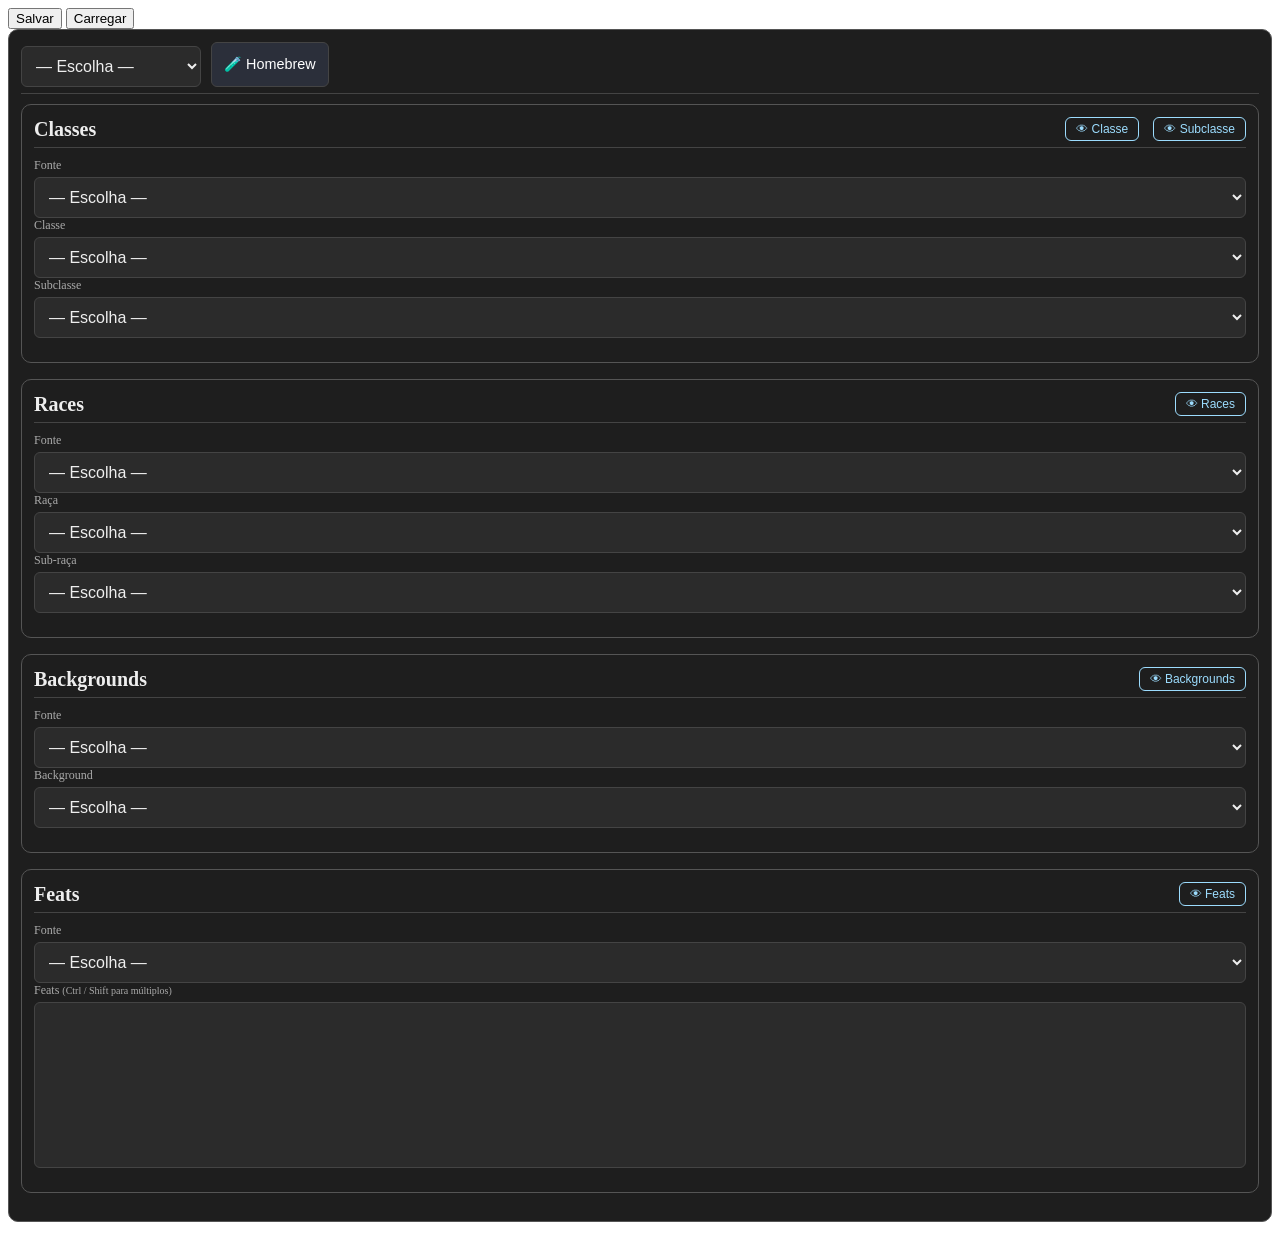
==== index.html @ 2f4b6a0a "ManageHomebrew" ====
<!DOCTYPE html>
<html lang="pt-BR">
<head>
  <meta charset="UTF-8">
  <title>RPG Builder</title>
  <link rel="stylesheet" href="sections.css">
  <link rel="stylesheet" href="overlay.css">

</head>
<body>

<button id="btnSave">Salvar</button>
<button id="btnLoad">Carregar</button>


<div id="homebrewOverlay" class="overlay hidden">
  <div class="overlay-content">

    <button class="overlay-close" id="closeHomebrewOverlay">
      ✕
    </button>

    <h2>Gerenciar Homebrews</h2>

    <div class="field">
      <label for="homebrewSelect">Homebrews carregadas</label>
      <select id="homebrewSelect"></select>
    </div>

    <div class="homebrew-actions">
      <button id="btnImportHomebrewOverlay">Importar Homebrew</button>
      <button id="btnRemoveHomebrew" disabled>Remover Homebrew</button>
    </div>

    <!-- input invisível -->
    <input type="file" id="homebrewFileInput" accept=".json" hidden />
  </div>
</div>

  <!-- CLASS -->
<section class="panel">
  <h2 class="panel-title panel-title-row">
<div class="class-controls">
  <div class="field">
    <label for="EditionSelect"></label>
    <select id="EditionSelect"></select>
  </div>
<button id="btnManageHomebrew" class="btn-primary">
  🧪 Homebrew
</button>
</div>
  </h2>

<section class="panel">
  <h2 class="panel-title panel-title-row">
  <span>Classes</span>
  <div class="panel-actions">
    <button id="btnClassDetails" class="btn-view">👁 Classe</button>
    <button id="btnSubClassDetails" class="btn-view">👁 Subclasse</button>
  </div>
</h2>

    <div class="field">
      <label for="sourceSelect">Fonte</label>
      <select id="sourceSelect"></select>
    </div>

    <div class="field">
      <label for="classSelect">Classe</label>
      <select id="classSelect"></select>
    </div>


    <div class="field">
      <label for="subclassSelect">Subclasse</label>
      <select id="subclassSelect"></select>
    </div>
  </div>

  <div id="classInfo" class="class-info"></div>
</section>

  <!-- RACES -->

<section class="panel">
  <h2 class="panel-title panel-title-row">
  <span>Races</span>
  <div class="panel-actions">
    <button id="btnRaceDetails"  class="btn-view">👁 Races</button>
  </div>
  </h2>

    <div class="field">
      <label for="raceSourceSelect">Fonte</label>
      <select id="raceSourceSelect"></select>
    </div>

    <div class="field">
      <label for="raceSelect">Raça</label>
      <select id="raceSelect"></select>
    </div>

    <div class="field">
      <label for="subRaceSelect">Sub-raça</label>
      <select id="subRaceSelect"></select>
    </div>
  </div>

  <div id="raceInfo" class="class-info"></div>
</section>


  <!-- BACKGROUND -->

<section class="panel">
  <h2 class="panel-title panel-title-row">
  <span>Backgrounds</span>
  <div class="panel-actions">
    <button id="btnBackgroundDetails"  class="btn-view">👁 Backgrounds</button>
  </div>
  </h2>
  

    <div class="field">
      <label for="bgSourceSelect">Fonte</label>
      <select id="bgSourceSelect"></select>
    </div>

    <div class="field">
      <label for="bgSelect">Background</label>
      <select id="bgSelect"></select>
    </div>
  </div>

  <div id="backgroundInfo" class="class-info"></div>
</section>

  <!-- FEATS -->

<section class="panel">
  <h2 class="panel-title panel-title-row">
  <span>Feats</span>
  <div class="panel-actions">
    <button id="btnFeatsDetails"  class="btn-view">👁 Feats</button>
  </div>
  </h2>


    <div class="field">
      <label for="featSourceSelect">Fonte</label>
      <select id="featSourceSelect"></select>
    </div>

    <div class="field">
      <label for="featSelect">
        Feats
        <small>(Ctrl / Shift para múltiplos)</small>
      </label>
      <select id="featSelect" multiple size="8"></select>
    </div>
  </div>

  <div id="featInfo" class="class-info"></div>
</section>



  <!-- SCRIPTS -->
  <script type="module" src="js/main.js"></script>
<!-- ===== OVERLAY / MODAL ===== -->

  <div id="classOverlay" class="overlay hidden">
    <div class="overlay-content">

    <button class="overlay-close" id="closeClassOverlay">
      ✕
    </button>

    <h2 id="overlayTitle">Classe</h2>

    <div id="overlayBody">
      <!-- Conteúdo dinâmico -->
    </div>

    </div>
  </div>

  

</body>
</html>
---- sections.css ----
/* Painel */
.panel {
  border: 1px solid #555;
  border-radius: 10px;
  padding: 12px;
  margin-bottom: 16px;
  background: #1e1e1e;
  color: #eee;
}

/* Título */
.panel-title {
  margin: 0 0 10px;
  font-size: 1.1rem;
  border-bottom: 1px solid #444;
  padding-bottom: 6px;
}

/* Controles → MOBILE = coluna */
.class-controls {
  display: flex;
  flex-direction: column;
  gap: 10px;
}

/* Campo */
.field {
  display: flex;
  flex-direction: column;
}

.field label {
  font-size: 0.75rem;
  color: #aaa;
  margin-bottom: 4px;
}

/* Select grande (dedão-friendly) */
.field select {
  font-size: 1rem;
  padding: 10px;
  background: #2b2b2b;
  color: #eee;
  border: 1px solid #444;
  border-radius: 6px;
}

/* Área de texto */
.class-info {
  margin-top: 12px;
  font-size: 0.95rem;
  line-height: 1.5;
}


@media (min-width: 768px) {
  .class-controls {
    flex-direction: row;
    flex-wrap: wrap;
  }

  .field {
    min-width: 180px;
    flex: 1;
  }

  .panel-title {
    font-size: 1.25rem;
  }
}

select:disabled {
  opacity: 0.5;
  cursor: not-allowed;
}

select:focus {
  outline: none;
  border-color: #9cdcfe;
}


/* ===== BOTÃO VER DETALHES ===== */
.btn-view {
  background: transparent;
  color: #9cdcfe;
  border: 1px solid #9cdcfe;
  border-radius: 6px;
  padding: 4px 10px;
  font-size: 0.75rem;
  cursor: pointer;
  margin-left: 8px;
  transition: all 0.2s ease;
}

.btn-view:hover {
  background: #9cdcfe;
  color: #1e1e1e;
}

.btn-view:disabled {
  opacity: 0.4;
  cursor: not-allowed;
}

.panel-title-row {
  display: flex;
  align-items: center;
  justify-content: space-between;
}

.panel-actions {
  display: flex;
  gap: 6px;
}
.btn-primary {
  background: #2b2f3a;
  color: #fff;
  border: 1px solid #444;
  border-radius: 6px;
  padding: 6px 12px;
  font-size: 0.9rem;
  cursor: pointer;
  transition: background 0.15s ease, transform 0.05s ease;
}

.btn-primary:hover {
  background: #3a3f4f;
}

.btn-primary:active {
  transform: translateY(1px);
}
---- overlay.css ----
/* ===== OVERLAY BASE ===== */
.overlay {
  position: fixed;
  inset: 0;
  background: rgba(0, 0, 0, 0.65);
  display: flex;
  align-items: center;
  justify-content: center;
  z-index: 999;
}

/* Escondido */
.overlay.hidden {
  display: none;
}

/* ===== CONTEÚDO ===== */
.overlay-content {
  background: #1e1e1e;
  color: #e0e0e0;
  width: 90%;
  max-width: 700px;
  max-height: 85vh;
  padding: 20px;
  border-radius: 10px;
  overflow-y: auto;
  position: relative;
}

/* ===== BOTÃO FECHAR ===== */
.overlay-close {
  position: absolute;
  top: 10px;
  right: 10px;
  background: none;
  border: none;
  color: #aaa;
  font-size: 1.4rem;
  cursor: pointer;
}

.overlay-close:hover {
  color: #fff;
}

/* ===== TÍTULO ===== */
#overlayTitle {
  margin-top: 0;
  border-bottom: 1px solid #444;
  padding-bottom: 6px;
}

/* ===== MOBILE ===== */
@media (max-width: 600px) {
  .overlay-content {
    width: 95%;
    max-height: 90vh;
    padding: 16px;
  }
}

.class-feature {
  border: 1px solid #ccc;
  border-radius: 6px;
  padding: 6px 8px;
  margin-bottom: 8px;
  background: #274154;
}

.class-feature-title {
  font-weight: bold;
  cursor: pointer;
  list-style: none;
}

.class-feature[open] {
  background: #363330;
}

.class-feature-body {
  margin-top: 6px;
  font-size: 0.9rem;
  line-height: 1.4;
}
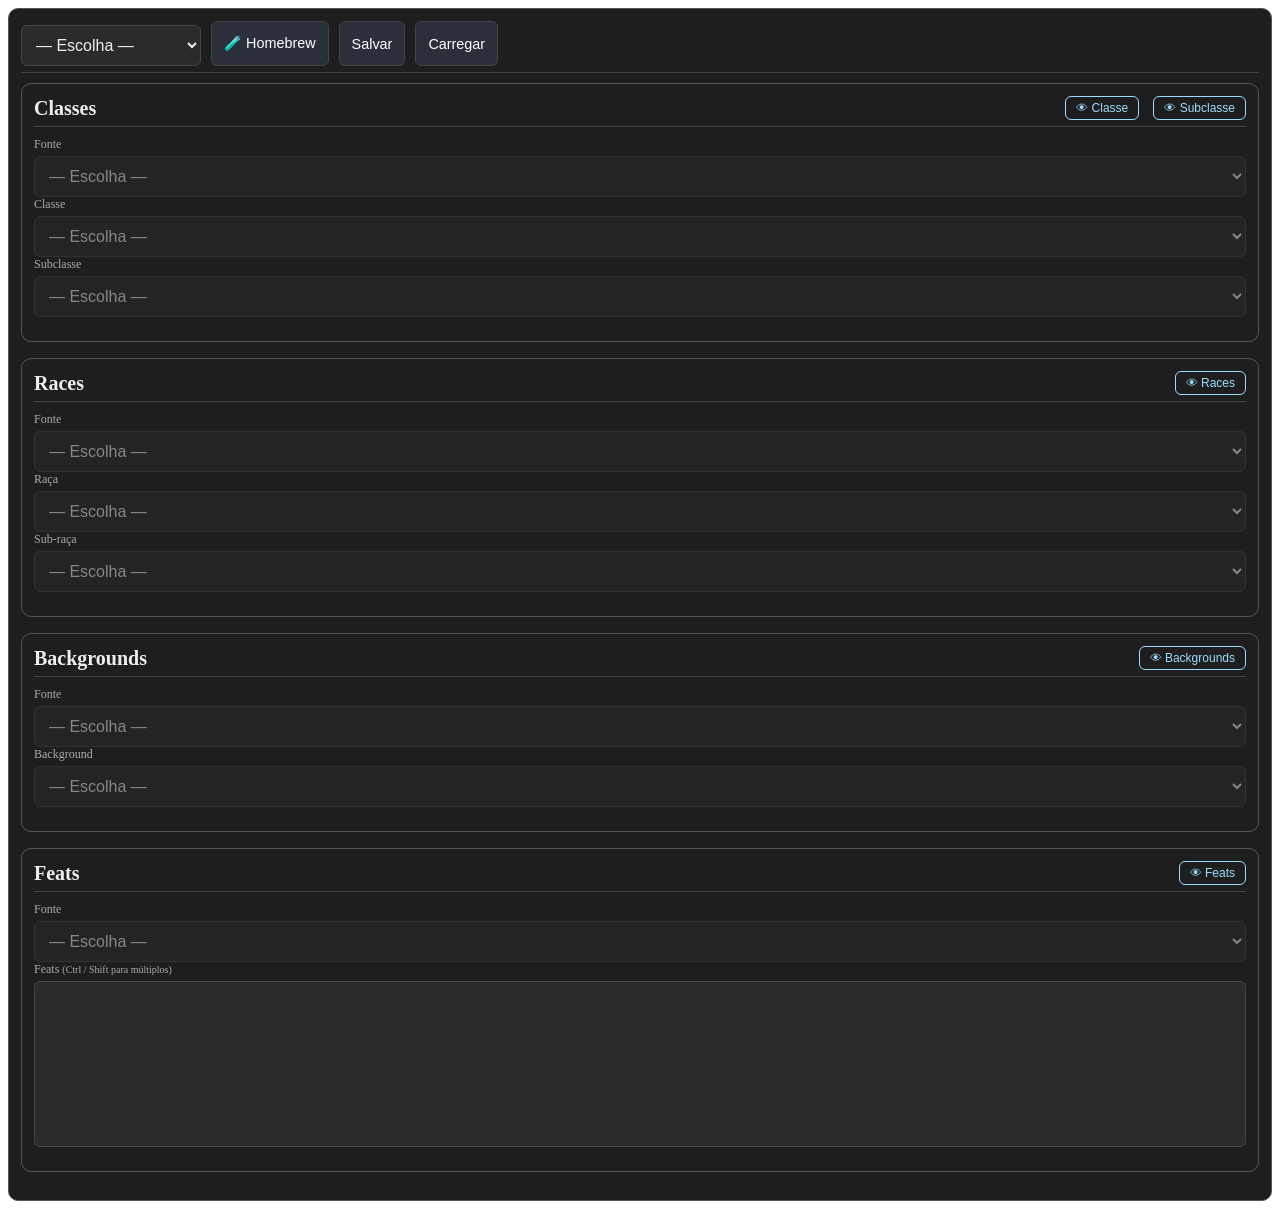
==== commit cfae4aec: "Header buttons" ====
--- a/index.html
+++ b/index.html
@@ -8,10 +8,6 @@
 
 </head>
 <body>
-
-<button id="btnSave">Salvar</button>
-<button id="btnLoad">Carregar</button>
-
 
 <div id="homebrewOverlay" class="overlay hidden">
   <div class="overlay-content">
@@ -47,6 +43,8 @@
   </div>
 <button id="btnManageHomebrew" class="btn-primary">
   🧪 Homebrew
+  <button id="btnSave"class="btn-primary">Salvar</button>
+<button id="btnLoad"class="btn-primary">Carregar</button>
 </button>
 </div>
   </h2>
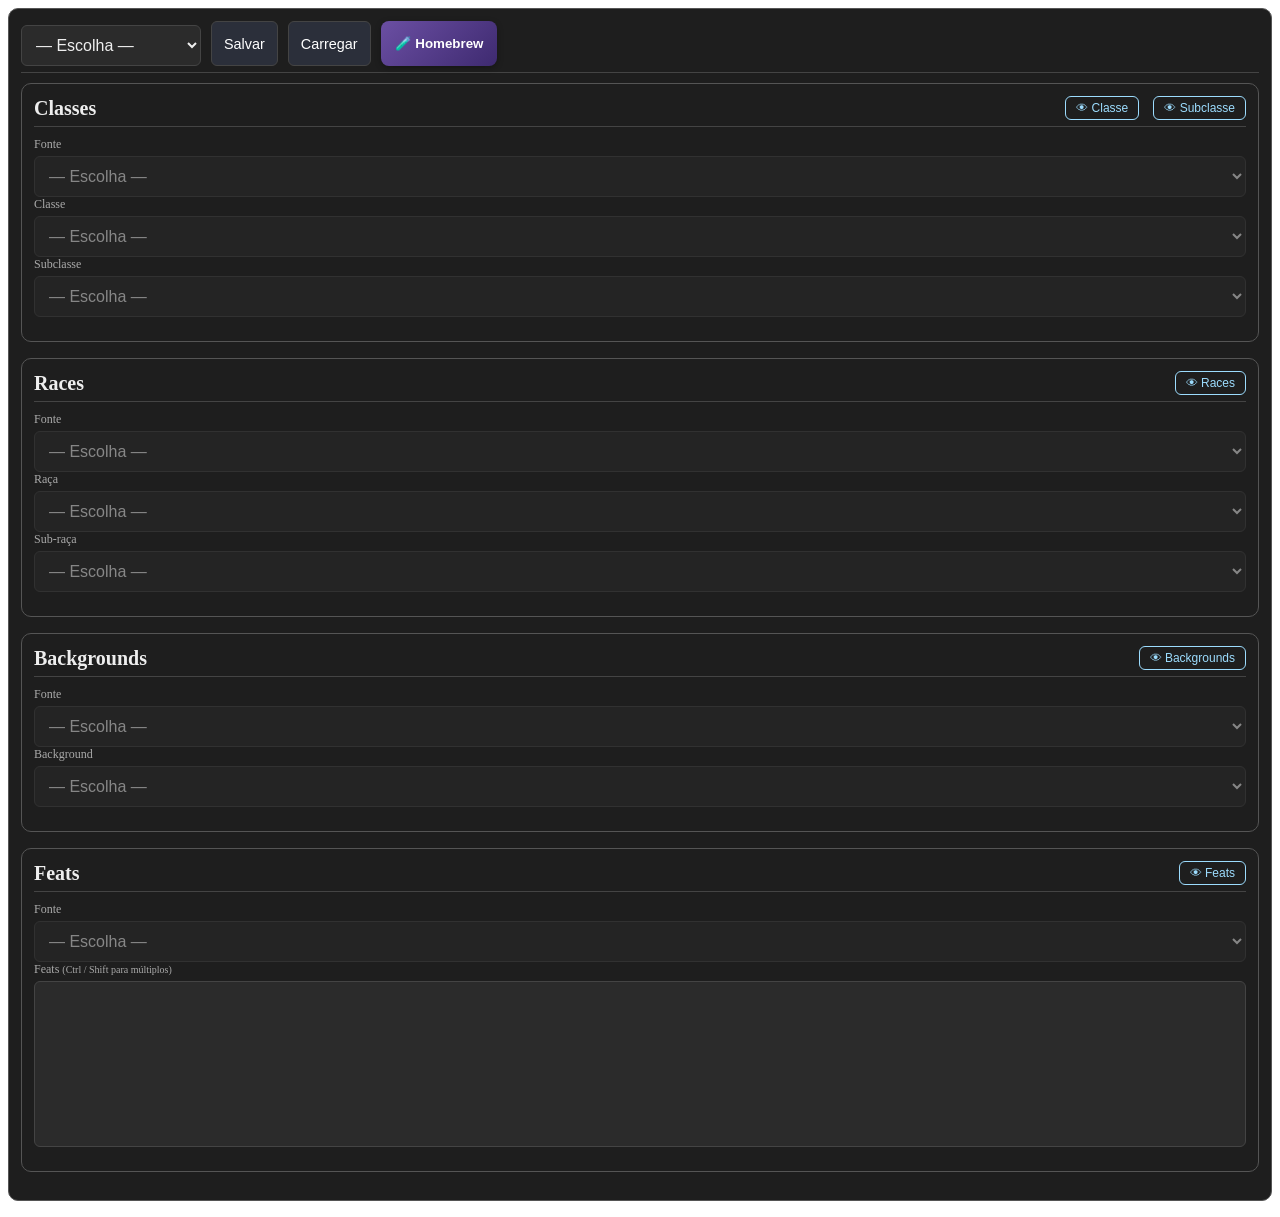
==== commit 4c2c2c4a: "localStorage" ====
--- a/index.html
+++ b/index.html
@@ -41,10 +41,12 @@
     <label for="EditionSelect"></label>
     <select id="EditionSelect"></select>
   </div>
-<button id="btnManageHomebrew" class="btn-primary">
+    <button id="btnSave"class="btn-primary">Salvar</button>
+<button id="btnLoad"class="btn-primary">Carregar</button>
+<button id="btnManageHomebrew" class="btn-homebrew">
   🧪 Homebrew
-  <button id="btnSave"class="btn-primary">Salvar</button>
-<button id="btnLoad"class="btn-primary">Carregar</button>
+</button>
+
 </button>
 </div>
   </h2>
--- a/sections.css
+++ b/sections.css
@@ -131,3 +131,22 @@
 .btn-primary:active {
   transform: translateY(1px);
 }
+.btn-homebrew {
+  background: linear-gradient(135deg, #6b4fa3, #3e2a70);
+  color: #fff;
+  border: none;
+  border-radius: 8px;
+  padding: 8px 14px;
+  font-weight: 600;
+  cursor: pointer;
+  box-shadow: 0 2px 6px rgba(0,0,0,0.3);
+  transition: filter 0.2s ease, transform 0.05s ease;
+}
+
+.btn-homebrew:hover {
+  filter: brightness(1.15);
+}
+
+.btn-homebrew:active {
+  transform: translateY(1px);
+}
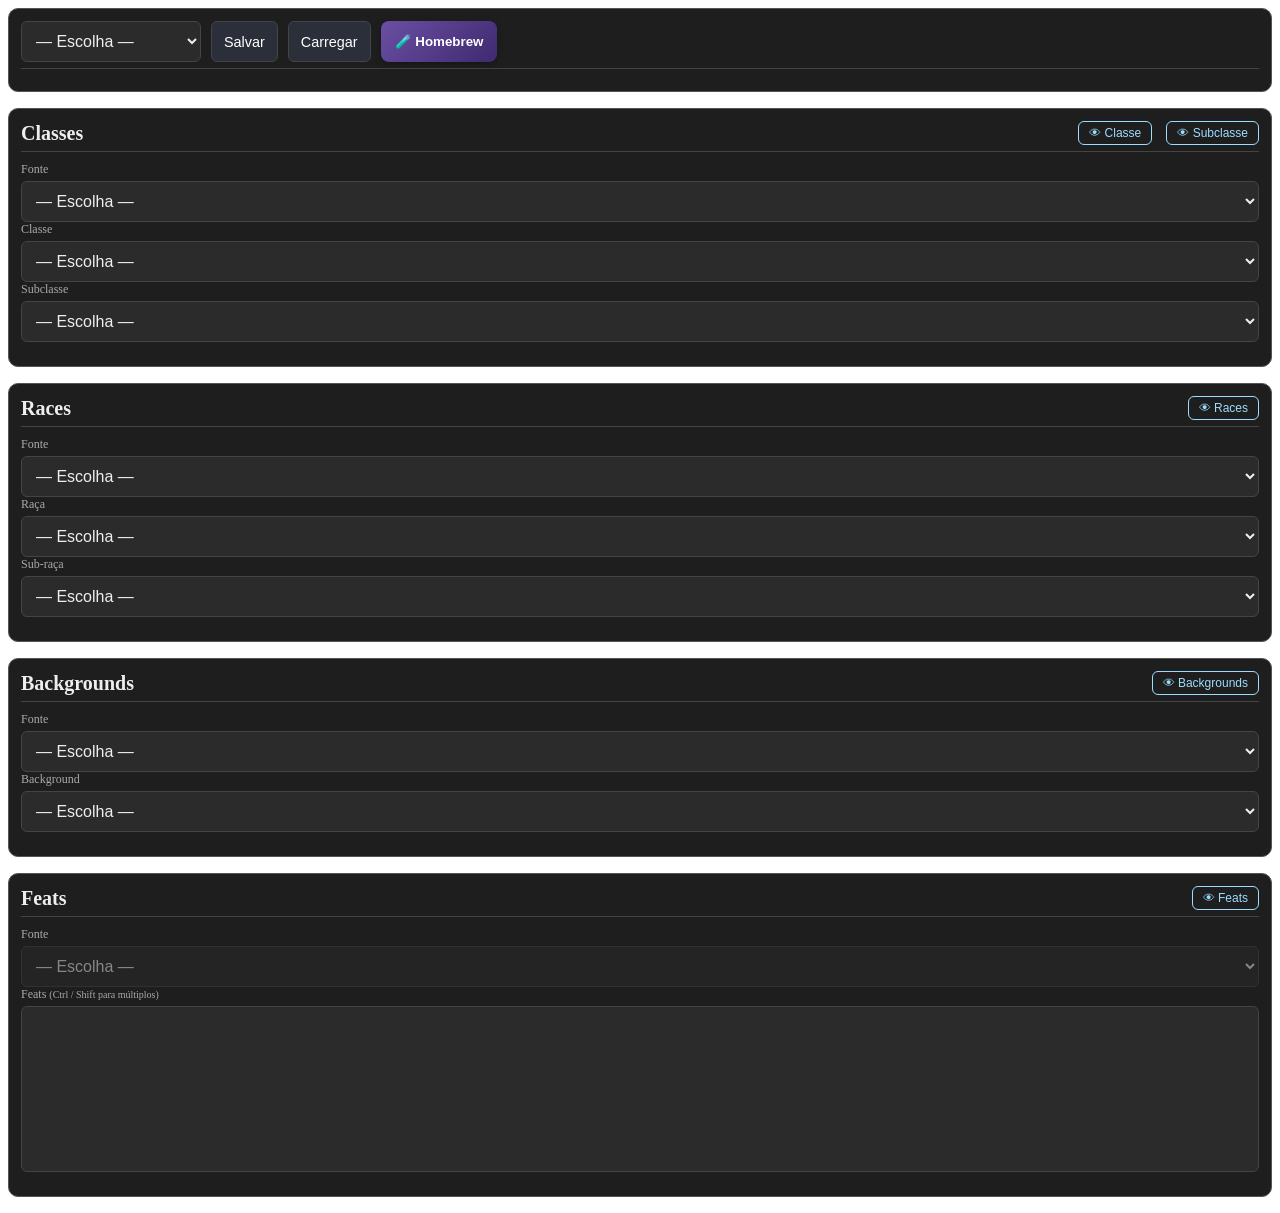
==== commit c99fdee0: "html segregation" ====
--- a/index.html
+++ b/index.html
@@ -9,183 +9,20 @@
 </head>
 <body>
 
-<div id="homebrewOverlay" class="overlay hidden">
-  <div class="overlay-content">
+<body>
 
-    <button class="overlay-close" id="closeHomebrewOverlay">
-      ✕
-    </button>
+  <!-- HEADER / GLOBAL ACTIONS -->
+  <header id="appHeader"></header>
 
-    <h2>Gerenciar Homebrews</h2>
+  <!-- MAIN CONTENT -->
+  <main id="appMain"></main>
 
-    <div class="field">
-      <label for="homebrewSelect">Homebrews carregadas</label>
-      <select id="homebrewSelect"></select>
-    </div>
-
-    <div class="homebrew-actions">
-      <button id="btnImportHomebrewOverlay">Importar Homebrew</button>
-      <button id="btnRemoveHomebrew" disabled>Remover Homebrew</button>
-    </div>
-
-    <!-- input invisível -->
-    <input type="file" id="homebrewFileInput" accept=".json" hidden />
-  </div>
-</div>
-
-  <!-- CLASS -->
-<section class="panel">
-  <h2 class="panel-title panel-title-row">
-<div class="class-controls">
-  <div class="field">
-    <label for="EditionSelect"></label>
-    <select id="EditionSelect"></select>
-  </div>
-    <button id="btnSave"class="btn-primary">Salvar</button>
-<button id="btnLoad"class="btn-primary">Carregar</button>
-<button id="btnManageHomebrew" class="btn-homebrew">
-  🧪 Homebrew
-</button>
-
-</button>
-</div>
-  </h2>
-
-<section class="panel">
-  <h2 class="panel-title panel-title-row">
-  <span>Classes</span>
-  <div class="panel-actions">
-    <button id="btnClassDetails" class="btn-view">👁 Classe</button>
-    <button id="btnSubClassDetails" class="btn-view">👁 Subclasse</button>
-  </div>
-</h2>
-
-    <div class="field">
-      <label for="sourceSelect">Fonte</label>
-      <select id="sourceSelect"></select>
-    </div>
-
-    <div class="field">
-      <label for="classSelect">Classe</label>
-      <select id="classSelect"></select>
-    </div>
-
-
-    <div class="field">
-      <label for="subclassSelect">Subclasse</label>
-      <select id="subclassSelect"></select>
-    </div>
-  </div>
-
-  <div id="classInfo" class="class-info"></div>
-</section>
-
-  <!-- RACES -->
-
-<section class="panel">
-  <h2 class="panel-title panel-title-row">
-  <span>Races</span>
-  <div class="panel-actions">
-    <button id="btnRaceDetails"  class="btn-view">👁 Races</button>
-  </div>
-  </h2>
-
-    <div class="field">
-      <label for="raceSourceSelect">Fonte</label>
-      <select id="raceSourceSelect"></select>
-    </div>
-
-    <div class="field">
-      <label for="raceSelect">Raça</label>
-      <select id="raceSelect"></select>
-    </div>
-
-    <div class="field">
-      <label for="subRaceSelect">Sub-raça</label>
-      <select id="subRaceSelect"></select>
-    </div>
-  </div>
-
-  <div id="raceInfo" class="class-info"></div>
-</section>
-
-
-  <!-- BACKGROUND -->
-
-<section class="panel">
-  <h2 class="panel-title panel-title-row">
-  <span>Backgrounds</span>
-  <div class="panel-actions">
-    <button id="btnBackgroundDetails"  class="btn-view">👁 Backgrounds</button>
-  </div>
-  </h2>
-  
-
-    <div class="field">
-      <label for="bgSourceSelect">Fonte</label>
-      <select id="bgSourceSelect"></select>
-    </div>
-
-    <div class="field">
-      <label for="bgSelect">Background</label>
-      <select id="bgSelect"></select>
-    </div>
-  </div>
-
-  <div id="backgroundInfo" class="class-info"></div>
-</section>
-
-  <!-- FEATS -->
-
-<section class="panel">
-  <h2 class="panel-title panel-title-row">
-  <span>Feats</span>
-  <div class="panel-actions">
-    <button id="btnFeatsDetails"  class="btn-view">👁 Feats</button>
-  </div>
-  </h2>
-
-
-    <div class="field">
-      <label for="featSourceSelect">Fonte</label>
-      <select id="featSourceSelect"></select>
-    </div>
-
-    <div class="field">
-      <label for="featSelect">
-        Feats
-        <small>(Ctrl / Shift para múltiplos)</small>
-      </label>
-      <select id="featSelect" multiple size="8"></select>
-    </div>
-  </div>
-
-  <div id="featInfo" class="class-info"></div>
-</section>
-
-
+  <!-- OVERLAYS -->
+  <div id="overlays"></div>
 
   <!-- SCRIPTS -->
   <script type="module" src="js/main.js"></script>
-<!-- ===== OVERLAY / MODAL ===== -->
-
-  <div id="classOverlay" class="overlay hidden">
-    <div class="overlay-content">
-
-    <button class="overlay-close" id="closeClassOverlay">
-      ✕
-    </button>
-
-    <h2 id="overlayTitle">Classe</h2>
-
-    <div id="overlayBody">
-      <!-- Conteúdo dinâmico -->
-    </div>
-
-    </div>
-  </div>
-
-  
+</body>
 
 </body>
 </html>
--- a/sections.css
+++ b/sections.css
@@ -149,4 +149,50 @@
 
 .btn-homebrew:active {
   transform: translateY(1px);
-}+}
+
+/* ===== TÍTULO DO PAINEL (MOBILE) ===== */
+.panel-title-row {
+  display: flex;
+  flex-direction: column;
+  align-items: stretch;
+  gap: 8px;
+}
+
+/* Botões empilhados no mobile */
+.panel-actions {
+  display: flex;
+  flex-direction: column;
+  gap: 6px;
+}
+
+/* Botões ocupam largura total no mobile */
+.panel-actions button {
+  width: 100%;
+}
+
+@media (min-width: 768px) {
+
+  .panel-title-row {
+    flex-direction: row;
+    align-items: center;
+    justify-content: space-between;
+  }
+
+  .panel-actions {
+    flex-direction: row;
+  }
+
+  .panel-actions button {
+    width: auto;
+  }
+
+}
+
+@media (max-width: 767px) {
+  .btn-primary,
+  .btn-homebrew {
+    padding: 10px 14px;
+    font-size: 1rem;
+  }
+}
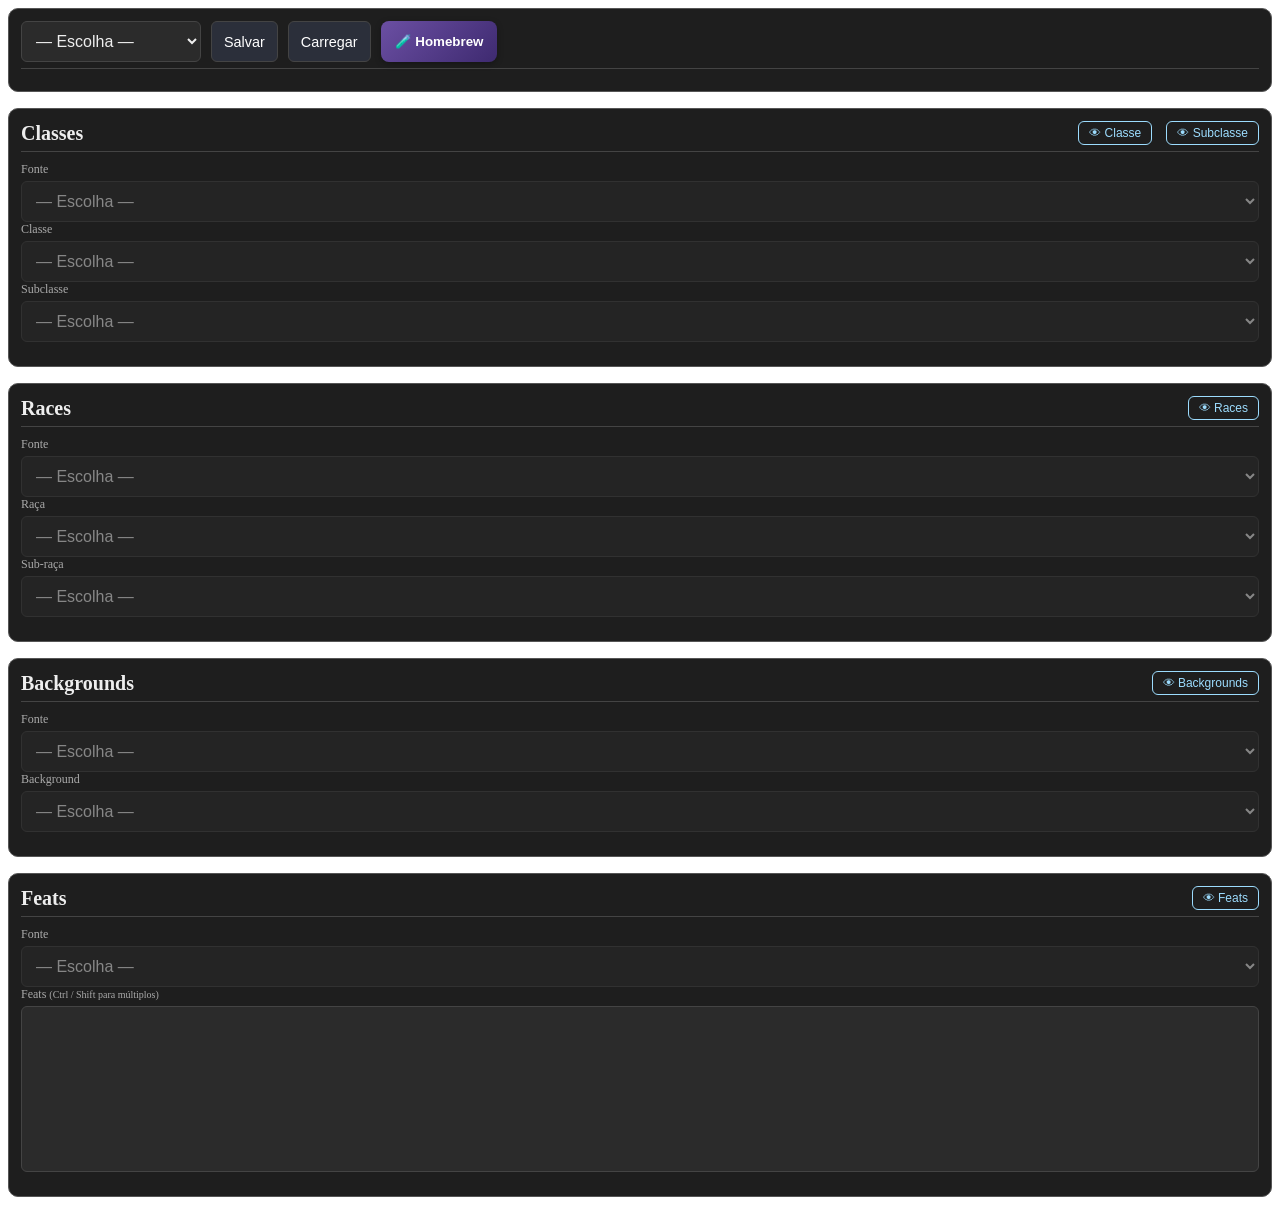
==== commit 2158c5c2: "css segregation" ====
--- a/index.html
+++ b/index.html
@@ -3,8 +3,9 @@
 <head>
   <meta charset="UTF-8">
   <title>RPG Builder</title>
-  <link rel="stylesheet" href="sections.css">
-  <link rel="stylesheet" href="overlay.css">
+  <link rel="stylesheet" href="css/overlay.css">
+  <link rel="stylesheet" href="css/layout.css">
+  <link rel="stylesheet" href="css/buttons.css">
 
 </head>
 <body>
--- a/css/overlay.css
+++ b/css/overlay.css
@@ -0,0 +1,84 @@
+/* ===== OVERLAY BASE ===== */
+.overlay {
+  position: fixed;
+  inset: 0;
+  background: rgba(0, 0, 0, 0.65);
+  display: flex;
+  align-items: center;
+  justify-content: center;
+  z-index: 999;
+}
+
+/* Escondido */
+.overlay.hidden {
+  display: none;
+}
+
+/* ===== CONTEÚDO ===== */
+.overlay-content {
+  background: #1e1e1e;
+  color: #e0e0e0;
+  width: 90%;
+  max-width: 700px;
+  max-height: 85vh;
+  padding: 20px;
+  border-radius: 10px;
+  overflow-y: auto;
+  position: relative;
+}
+
+/* ===== BOTÃO FECHAR ===== */
+.overlay-close {
+  position: absolute;
+  top: 10px;
+  right: 10px;
+  background: none;
+  border: none;
+  color: #aaa;
+  font-size: 1.4rem;
+  cursor: pointer;
+}
+
+.overlay-close:hover {
+  color: #fff;
+}
+
+/* ===== TÍTULO ===== */
+#overlayTitle {
+  margin-top: 0;
+  border-bottom: 1px solid #444;
+  padding-bottom: 6px;
+}
+
+/* ===== MOBILE ===== */
+@media (max-width: 600px) {
+  .overlay-content {
+    width: 95%;
+    max-height: 90vh;
+    padding: 16px;
+  }
+}
+
+.class-feature {
+  border: 1px solid #ccc;
+  border-radius: 6px;
+  padding: 6px 8px;
+  margin-bottom: 8px;
+  background: #274154;
+}
+
+.class-feature-title {
+  font-weight: bold;
+  cursor: pointer;
+  list-style: none;
+}
+
+.class-feature[open] {
+  background: #363330;
+}
+
+.class-feature-body {
+  margin-top: 6px;
+  font-size: 0.9rem;
+  line-height: 1.4;
+}
--- a/css/layout.css
+++ b/css/layout.css
@@ -0,0 +1,131 @@
+/* ===============================
+   PAINÉIS
+================================ */
+
+.panel {
+  border: 1px solid #555;
+  border-radius: 10px;
+  padding: 12px;
+  margin-bottom: 16px;
+  background: #1e1e1e;
+  color: #eee;
+}
+
+/* ===============================
+   TÍTULOS
+================================ */
+
+.panel-title {
+  margin: 0 0 10px;
+  font-size: 1.1rem;
+  border-bottom: 1px solid #444;
+  padding-bottom: 6px;
+}
+
+/* Linha do título (mobile first) */
+.panel-title-row {
+  display: flex;
+  flex-direction: column;
+  align-items: stretch;
+  gap: 8px;
+}
+
+/* ===============================
+   CONTROLES / CAMPOS
+================================ */
+
+.class-controls {
+  display: flex;
+  flex-direction: column;
+  gap: 10px;
+}
+
+.field {
+  display: flex;
+  flex-direction: column;
+}
+
+.field label {
+  font-size: 0.75rem;
+  color: #aaa;
+  margin-bottom: 4px;
+}
+
+/* Selects */
+.field select {
+  font-size: 1rem;
+  padding: 10px;
+  background: #2b2b2b;
+  color: #eee;
+  border: 1px solid #444;
+  border-radius: 6px;
+}
+
+select:disabled {
+  opacity: 0.5;
+  cursor: not-allowed;
+}
+
+select:focus {
+  outline: none;
+  border-color: #9cdcfe;
+}
+
+/* ===============================
+   ÁREA DE INFO
+================================ */
+
+.class-info {
+  margin-top: 12px;
+  font-size: 0.95rem;
+  line-height: 1.5;
+}
+
+/* ===============================
+   AÇÕES DO PAINEL
+================================ */
+
+.panel-actions {
+  display: flex;
+  flex-direction: column;
+  gap: 6px;
+}
+
+.panel-actions button {
+  width: 100%;
+}
+
+/* ===============================
+   RESPONSIVO
+================================ */
+
+@media (min-width: 768px) {
+
+  .class-controls {
+    flex-direction: row;
+    flex-wrap: wrap;
+  }
+
+  .field {
+    min-width: 180px;
+    flex: 1;
+  }
+
+  .panel-title {
+    font-size: 1.25rem;
+  }
+
+  .panel-title-row {
+    flex-direction: row;
+    align-items: center;
+    justify-content: space-between;
+  }
+
+  .panel-actions {
+    flex-direction: row;
+  }
+
+  .panel-actions button {
+    width: auto;
+  }
+}
--- a/css/buttons.css
+++ b/css/buttons.css
@@ -0,0 +1,84 @@
+/* ===============================
+   BOTÃO VIEW (detalhes)
+================================ */
+
+.btn-view {
+  background: transparent;
+  color: #9cdcfe;
+  border: 1px solid #9cdcfe;
+  border-radius: 6px;
+  padding: 4px 10px;
+  font-size: 0.75rem;
+  cursor: pointer;
+  margin-left: 8px;
+  transition: all 0.2s ease;
+}
+
+.btn-view:hover {
+  background: #9cdcfe;
+  color: #1e1e1e;
+}
+
+.btn-view:disabled {
+  opacity: 0.4;
+  cursor: not-allowed;
+}
+
+/* ===============================
+   BOTÃO PRIMÁRIO
+================================ */
+
+.btn-primary {
+  background: #2b2f3a;
+  color: #fff;
+  border: 1px solid #444;
+  border-radius: 6px;
+  padding: 6px 12px;
+  font-size: 0.9rem;
+  cursor: pointer;
+  transition: background 0.15s ease, transform 0.05s ease;
+}
+
+.btn-primary:hover {
+  background: #3a3f4f;
+}
+
+.btn-primary:active {
+  transform: translateY(1px);
+}
+
+/* ===============================
+   BOTÃO HOMEBREW
+================================ */
+
+.btn-homebrew {
+  background: linear-gradient(135deg, #6b4fa3, #3e2a70);
+  color: #fff;
+  border: none;
+  border-radius: 8px;
+  padding: 8px 14px;
+  font-weight: 600;
+  cursor: pointer;
+  box-shadow: 0 2px 6px rgba(0,0,0,0.3);
+  transition: filter 0.2s ease, transform 0.05s ease;
+}
+
+.btn-homebrew:hover {
+  filter: brightness(1.15);
+}
+
+.btn-homebrew:active {
+  transform: translateY(1px);
+}
+
+/* ===============================
+   MOBILE BOOST
+================================ */
+
+@media (max-width: 767px) {
+  .btn-primary,
+  .btn-homebrew {
+    padding: 10px 14px;
+    font-size: 1rem;
+  }
+}
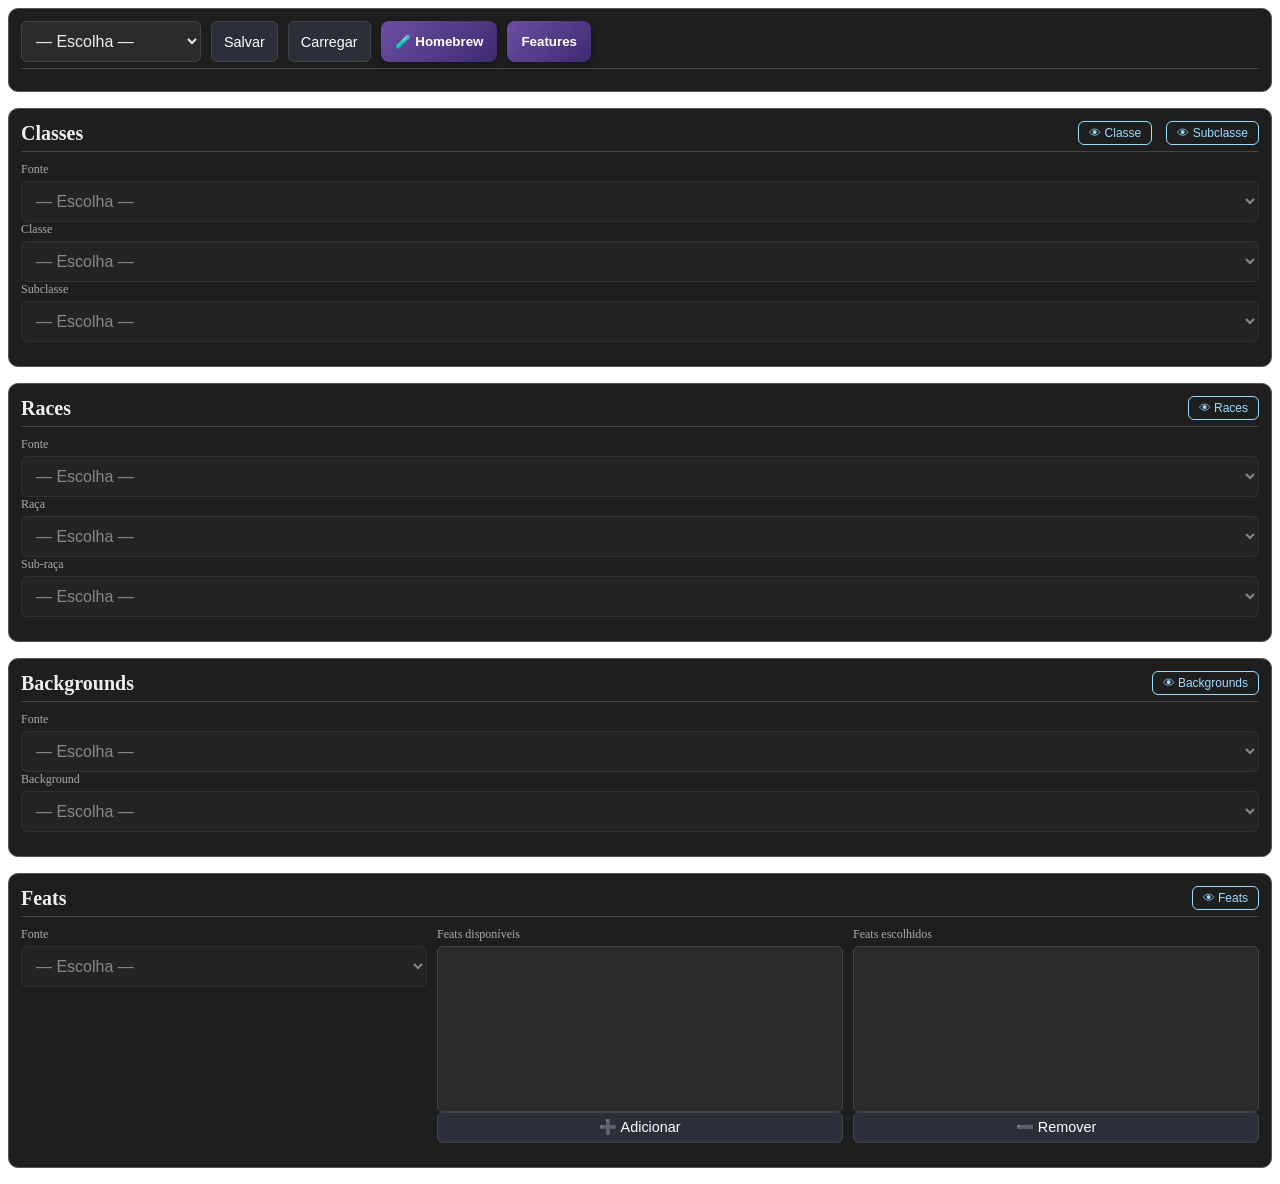
==== commit 27d5c0ea: "features overlay" ====
--- a/index.html
+++ b/index.html
@@ -6,6 +6,7 @@
   <link rel="stylesheet" href="css/overlay.css">
   <link rel="stylesheet" href="css/layout.css">
   <link rel="stylesheet" href="css/buttons.css">
+  <link rel="stylesheet" href="css/featureOverlay.css">
 
 </head>
 <body>
@@ -21,6 +22,9 @@
   <!-- OVERLAYS -->
   <div id="overlays"></div>
 
+  <div id="features"></div>
+
+
   <!-- SCRIPTS -->
   <script type="module" src="js/main.js"></script>
 </body>
--- a/css/featureOverlay.css
+++ b/css/featureOverlay.css
@@ -0,0 +1,71 @@
+.feature-grid {
+  display: grid;
+  grid-template-columns: repeat(3, 1fr);
+  gap: 16px;
+  margin-top: 12px;
+}
+
+.feature-column {
+  background: #1e1e1e;
+  padding: 12px;
+  border-radius: 8px;
+  border: 1px solid #333;
+  box-shadow: inset 0 0 0 1px rgba(255,255,255,0.02);
+}
+
+.feature-list {
+  list-style: none;
+  padding: 0;
+  margin: 0;
+}
+
+.feature-list li {
+  padding: 6px 8px;
+  margin-bottom: 6px;
+  cursor: pointer;
+  border-radius: 6px;
+  border: 1px solid #444;
+  background: #252525;
+  transition: background 0.15s, border-color 0.15s;
+}
+
+.feature-list li:hover {
+  background: #2c2c2c;
+  border-color: #555;
+}
+
+.feature-list li.selected {
+  background: #3b5cff;
+  border-color: #3b5cff;
+  color: white;
+}
+
+.feature-item {
+  padding: 6px 8px;
+  margin-bottom: 6px;
+  border-radius: 6px;
+  border: 1px solid #444;
+  background: #252525;
+  cursor: pointer;
+  user-select: none;
+  transition: background 0.15s, border-color 0.15s;
+}
+
+.feature-item:hover {
+  background: #2c2c2c;
+  border-color: #555;
+}
+
+.feature-item.selected {
+  background: #3b5cff;
+  border-color: #3b5cff;
+  color: white;
+}
+
+.feature-column h3 {
+  margin-top: 0;
+  margin-bottom: 8px;
+  padding-bottom: 4px;
+  border-bottom: 1px solid #444;
+  font-size: 1rem;
+}
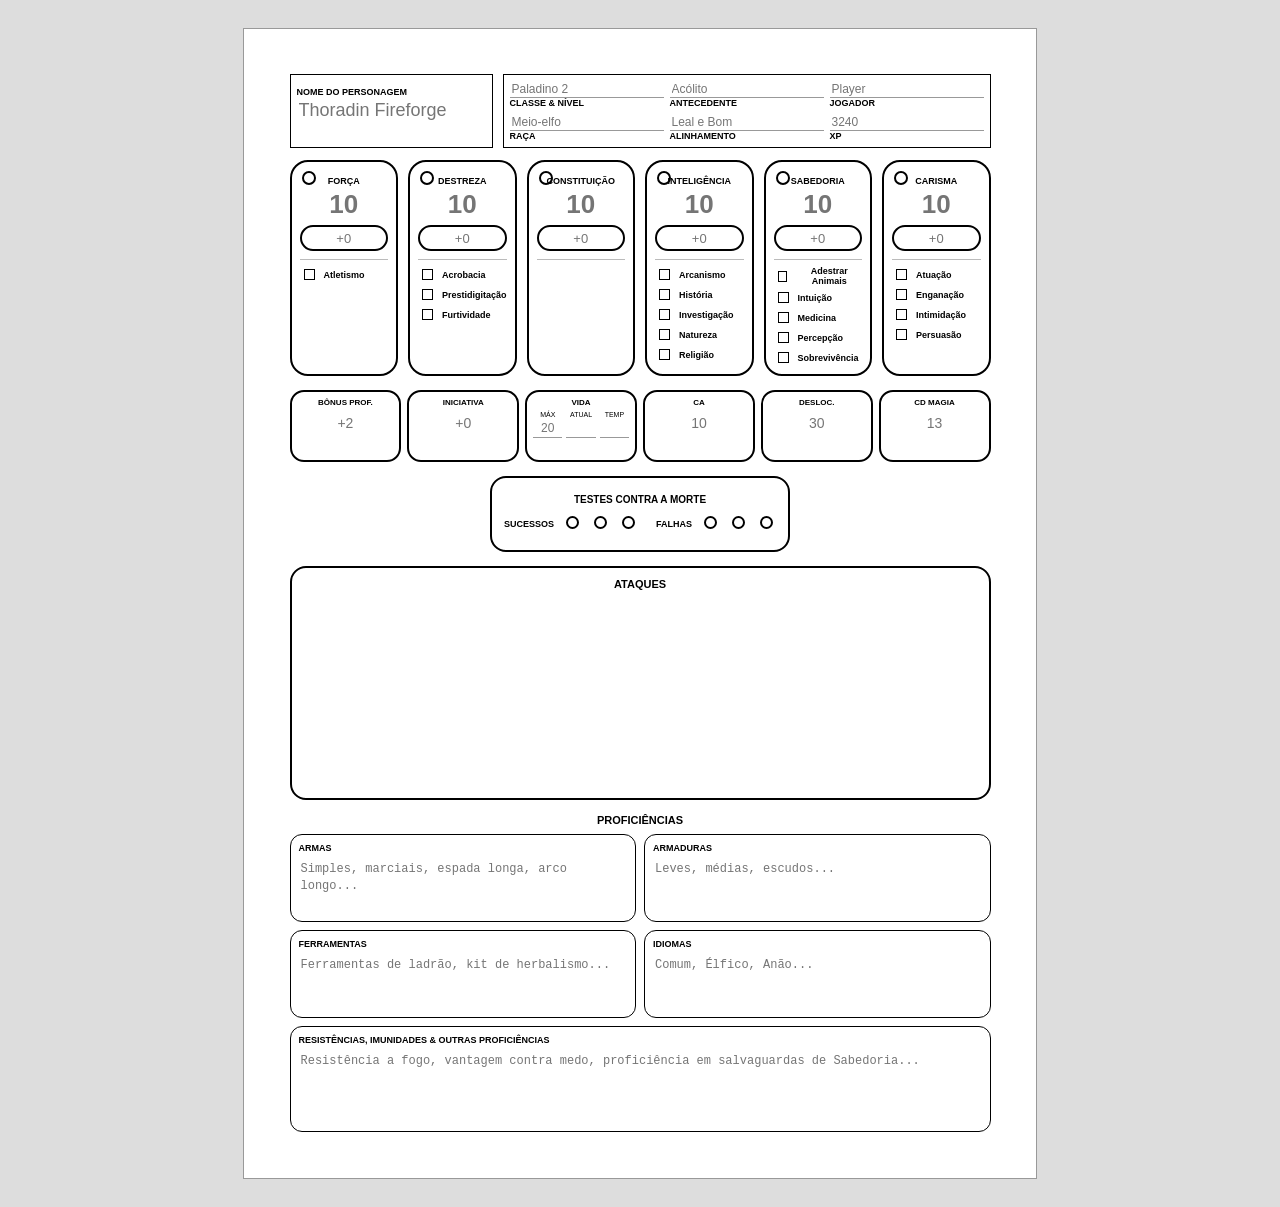
==== commit bb20a1e5: "sheet" ====
--- a/index.html
+++ b/index.html
@@ -1,33 +1,241 @@
-<!DOCTYPE html>
+﻿<!DOCTYPE html>
 <html lang="pt-BR">
 <head>
-  <meta charset="UTF-8">
-  <title>RPG Builder</title>
-  <link rel="stylesheet" href="css/overlay.css">
-  <link rel="stylesheet" href="css/layout.css">
-  <link rel="stylesheet" href="css/buttons.css">
-  <link rel="stylesheet" href="css/featureOverlay.css">
-
+    <meta charset="UTF-8">
+    <title>Ficha D&D 5e</title>
+    <link rel="stylesheet" href="css/sheet.css">
 </head>
+
 <body>
 
-<body>
-
-  <!-- HEADER / GLOBAL ACTIONS -->
-  <header id="appHeader"></header>
-
-  <!-- MAIN CONTENT -->
-  <main id="appMain"></main>
-
-  <!-- OVERLAYS -->
-  <div id="overlays"></div>
-
-  <div id="features"></div>
-
-
-  <!-- SCRIPTS -->
-  <script type="module" src="js/main.js"></script>
-</body>
+<form class="charsheet">
+
+    <!-- ================= HEADER ================= -->
+    <header>
+        <section class="charname">
+            <label>Nome do Personagem</label>
+            <input placeholder="Thoradin Fireforge">
+        </section>
+
+        <section class="misc">
+            <ul>
+                <li><label>Classe & Nível</label><input placeholder="Paladino 2"></li>
+                <li><label>Antecedente</label><input placeholder="Acólito"></li>
+                <li><label>Jogador</label><input placeholder="Player"></li>
+                <li><label>Raça</label><input placeholder="Meio-elfo"></li>
+                <li><label>Alinhamento</label><input placeholder="Leal e Bom"></li>
+                <li><label>XP</label><input placeholder="3240"></li>
+            </ul>
+        </section>
+    </header>
+
+    <!-- ================= MAIN ================= -->
+    <main>
+
+        <!-- ================= ATTRIBUTES ================= -->
+        <section class="attributes-horizontal">
+
+            <!-- FORÇA -->
+            <div class="attribute">
+                <input type="checkbox" class="save-prof">
+                <label>Força</label>
+                <input class="score" placeholder="10">
+                <input class="mod" placeholder="+0">
+
+                <div class="skills">
+                    <label class="skill">
+                        <input type="checkbox"> Atletismo
+                    </label>
+                </div>
+            </div>
+
+            <!-- DESTREZA -->
+            <div class="attribute">
+                <input type="checkbox" class="save-prof">
+                <label>Destreza</label>
+                <input class="score" placeholder="10">
+                <input class="mod" placeholder="+0">
+
+                <div class="skills">
+                    <label class="skill"><input type="checkbox"> Acrobacia</label>
+                    <label class="skill"><input type="checkbox"> Prestidigitação</label>
+                    <label class="skill"><input type="checkbox"> Furtividade</label>
+                </div>
+            </div>
+
+            <!-- CONSTITUIÇÃO -->
+            <div class="attribute">
+                <input type="checkbox" class="save-prof">
+                <label>Constituição</label>
+                <input class="score" placeholder="10">
+                <input class="mod" placeholder="+0">
+                <div class="skills"></div>
+            </div>
+
+            <!-- INTELIGÊNCIA -->
+            <div class="attribute">
+                <input type="checkbox" class="save-prof">
+                <label>Inteligência</label>
+                <input class="score" placeholder="10">
+                <input class="mod" placeholder="+0">
+
+                <div class="skills">
+                    <label class="skill"><input type="checkbox"> Arcanismo</label>
+                    <label class="skill"><input type="checkbox"> História</label>
+                    <label class="skill"><input type="checkbox"> Investigação</label>
+                    <label class="skill"><input type="checkbox"> Natureza</label>
+                    <label class="skill"><input type="checkbox"> Religião</label>
+                </div>
+            </div>
+
+            <!-- SABEDORIA -->
+            <div class="attribute">
+                <input type="checkbox" class="save-prof">
+                <label>Sabedoria</label>
+                <input class="score" placeholder="10">
+                <input class="mod" placeholder="+0">
+
+                <div class="skills">
+                    <label class="skill"><input type="checkbox"> Adestrar Animais</label>
+                    <label class="skill"><input type="checkbox"> Intuição</label>
+                    <label class="skill"><input type="checkbox"> Medicina</label>
+                    <label class="skill"><input type="checkbox"> Percepção</label>
+                    <label class="skill"><input type="checkbox"> Sobrevivência</label>
+                </div>
+            </div>
+
+            <!-- CARISMA -->
+            <div class="attribute">
+                <input type="checkbox" class="save-prof">
+                <label>Carisma</label>
+                <input class="score" placeholder="10">
+                <input class="mod" placeholder="+0">
+
+                <div class="skills">
+                    <label class="skill"><input type="checkbox"> Atuação</label>
+                    <label class="skill"><input type="checkbox"> Enganação</label>
+                    <label class="skill"><input type="checkbox"> Intimidação</label>
+                    <label class="skill"><input type="checkbox"> Persuasão</label>
+                </div>
+            </div>
+
+        </section>
+
+        <!-- ================= COMBAT ================= -->
+        <section class="combat">
+
+            <div class="combat-box prof">
+                <label>Bônus Prof.</label>
+                <input placeholder="+2">
+            </div>
+
+            <div class="combat-box">
+                <label>Iniciativa</label>
+                <input placeholder="+0">
+            </div>
+
+            <div class="combat-box hp">
+                <label>Vida</label>
+                <div class="hp-row">
+                    <div>
+                        <span>Máx</span>
+                        <input placeholder="20">
+                    </div>
+                    <div>
+                        <span>Atual</span>
+                        <input>
+                    </div>
+                    <div>
+                        <span>Temp</span>
+                        <input>
+                    </div>
+                </div>
+            </div>
+
+            <div class="combat-box">
+                <label>CA</label>
+                <input placeholder="10">
+            </div>
+
+            <div class="combat-box">
+                <label>Desloc.</label>
+                <input placeholder="30">
+            </div>
+
+            <div class="combat-box">
+                <label>CD Magia</label>
+                <input placeholder="13">
+            </div>
+
+        </section>
+
+        <section class="death-saves">
+            <div class="death-card">
+                <label>Testes contra a Morte</label>
+
+                <div class="death-columns">
+                    <div class="death-col success">
+                        <span>Sucessos</span>
+                        <label><input type="checkbox"></label>
+                        <label><input type="checkbox"></label>
+                        <label><input type="checkbox"></label>
+                    </div>
+
+                    <div class="death-col failure">
+                        <span>Falhas</span>
+                        <label><input type="checkbox"></label>
+                        <label><input type="checkbox"></label>
+                        <label><input type="checkbox"></label>
+                    </div>
+                </div>
+            </div>
+        </section>
+
+        <section class="attacks">
+            <label>Ataques</label>
+
+            <div class="attacks-box">
+                <!-- Espaço livre para ataques -->
+            </div>
+        </section>
+
+
+        <!-- ================= FEATURES ================= -->
+        <section class="proficiencies">
+            <label>Proficiências</label>
+
+            <div class="prof-grid">
+
+                <div class="prof-block">
+                    <span>Armas</span>
+                    <textarea placeholder="Simples, marciais, espada longa, arco longo..."></textarea>
+                </div>
+
+                <div class="prof-block">
+                    <span>Armaduras</span>
+                    <textarea placeholder="Leves, médias, escudos..."></textarea>
+                </div>
+
+                <div class="prof-block">
+                    <span>Ferramentas</span>
+                    <textarea placeholder="Ferramentas de ladrão, kit de herbalismo..."></textarea>
+                </div>
+
+                <div class="prof-block">
+                    <span>Idiomas</span>
+                    <textarea placeholder="Comum, Élfico, Anão..."></textarea>
+                </div>
+
+                <div class="prof-block full">
+                    <span>Resistências, Imunidades & Outras Proficiências</span>
+                    <textarea placeholder="Resistência a fogo, vantagem contra medo, proficiência em salvaguardas de Sabedoria..."></textarea>
+                </div>
+
+            </div>
+        </section>
+    </main>
+
+</form>
 
 </body>
 </html>
--- a/css/sheet.css
+++ b/css/sheet.css
@@ -0,0 +1,407 @@
+﻿/* ================= RESET ================= */
+* {
+    box-sizing: border-box;
+}
+
+body {
+    background: #ddd;
+    font-family: "Segoe UI", Roboto, sans-serif;
+    padding: 20px;
+}
+
+/* ================= A4 ================= */
+.charsheet {
+    width: 210mm;
+    min-height: 297mm;
+    background: #fff;
+    margin: auto;
+    padding: 12mm;
+    border: 1px solid #999;
+}
+
+/* ================= TEXT ================= */
+label {
+    font-size: 9px;
+    font-weight: bold;
+    text-transform: uppercase;
+}
+
+input, textarea {
+    font-size: 12px;
+    border: none;
+    border-bottom: 1px solid #999;
+    outline: none;
+}
+
+textarea {
+    resize: none;
+}
+
+/* ================= HEADER ================= */
+header {
+    display: grid;
+    grid-template-columns: 2fr 3fr;
+    gap: 10px;
+    margin-bottom: 12px;
+}
+
+.charname {
+    border: 1px solid #000;
+    padding: 6px;
+}
+
+.charname input {
+    font-size: 18px;
+    width: 100%;
+    border: none;
+}
+
+.misc {
+    border: 1px solid #000;
+    padding: 6px;
+}
+
+.misc ul {
+    display: grid;
+    grid-template-columns: repeat(3, 1fr);
+    gap: 6px;
+    list-style: none;
+    padding: 0;
+    margin: 0;
+}
+
+.misc li {
+    display: flex;
+    flex-direction: column-reverse;
+}
+
+/* ================= MAIN ================= */
+main {
+    display: flex;
+    flex-direction: column;
+    gap: 14px;
+}
+
+/* ================= ATTRIBUTES ================= */
+.attributes-horizontal {
+    display: grid;
+    grid-template-columns: repeat(6, minmax(0, 1fr));
+    gap: 10px;
+}
+
+/* Attribute Card */
+.attribute {
+    border: 2px solid #000;
+    border-radius: 18px;
+    padding: 8px;
+    position: relative;
+    text-align: center;
+}
+
+/* Save prof checkbox */
+.save-prof {
+    position: absolute;
+    top: 6px;
+    left: 6px;
+    appearance: none;
+    width: 14px;
+    height: 14px;
+    border: 2px solid #000;
+    border-radius: 50%;
+}
+
+.save-prof:checked {
+    background: #000;
+}
+
+/* Score */
+.attribute .score {
+    font-size: 26px;
+    font-weight: bold;
+    width: 100%;
+    text-align: center;
+    border: none;
+}
+
+/* Modifier (oval largo) */
+.attribute .mod {
+    width: 100%;
+    height: 26px;
+    border: 2px solid #000;
+    border-radius: 999px;
+    text-align: center;
+    font-size: 13px;
+    margin-top: 4px;
+}
+
+/* ================= SKILLS ================= */
+.skills {
+    margin-top: 8px;
+    padding-top: 6px;
+    border-top: 1px solid #bbb;
+    display: flex;
+    flex-direction: column;
+    gap: 3px;
+    align-items: flex-start;
+}
+
+.skill {
+    font-size: 9px;
+    text-transform: none;
+    display: flex;
+    align-items: center;
+    gap: 6px;
+}
+
+.skill input {
+    appearance: none;
+    width: 11px;
+    height: 11px;
+    border: 1px solid #000;
+}
+
+.skill input:checked {
+    background: #000;
+}
+
+/* ===============================
+   COMBAT — COMPORTADO (IGUAL ATRIBUTOS)
+   =============================== */
+
+.combat {
+    display: grid;
+    grid-template-columns: repeat(6, minmax(0, 1fr));
+    gap: 6px;
+    align-items: stretch;
+}
+
+/* Combat card */
+.combat-box {
+    border: 2px solid #000;
+    border-radius: 14px;
+    padding: 6px 4px;
+    text-align: center;
+
+    display: flex;
+    flex-direction: column;
+    align-items: center;
+    justify-content: flex-start;
+    gap: 4px;
+
+    height: 72px;
+}
+
+/* Combat label */
+.combat-box label {
+    font-size: 8px;
+    font-weight: 600;
+}
+
+/* Combat input */
+.combat-box > input {
+    width: 100%;
+    height: 24px;
+    font-size: 14px;
+    line-height: 24px;
+    text-align: center;
+    border: none;
+}
+
+/* ===============================
+   HP — HORIZONTAL COMPACTO
+   =============================== */
+
+.combat-box.hp {
+    padding: 6px;
+}
+
+.hp-row {
+    display: flex;
+    gap: 4px;
+    width: 100%;
+}
+
+.hp-row div {
+    flex: 1;
+    display: flex;
+    flex-direction: column;
+    align-items: center;
+}
+
+.hp-row span {
+    font-size: 7px;
+    text-transform: uppercase;
+}
+
+.hp-row input {
+    width: 100%;
+    height: 20px;
+    font-size: 12px;
+    text-align: center;
+    border: none;
+    border-bottom: 1px solid #999;
+}
+
+/* ================= FEATURES ================= */
+.features {
+    border: 1px solid #000;
+    border-radius: 10px;
+    padding: 6px;
+}
+
+.features textarea {
+    width: 100%;
+    height: 180px;
+    border: none;
+}
+/* ===============================
+   DEATH SAVING THROWS — COMPACTO
+   =============================== */
+
+.death-saves {
+    display: flex;
+    justify-content: center;
+}
+
+/* Card mais estreito */
+.death-card {
+    width: 55%;
+    min-width: 220px;
+    max-width: 300px;
+
+    border: 2px solid #000;
+    border-radius: 16px;
+    padding: 8px 12px;
+    height: 76px;
+
+    display: flex;
+    flex-direction: column;
+    justify-content: center;
+    gap: 8px;
+}
+
+/* Título maior */
+.death-card > label {
+    font-size: 10px;
+    font-weight: 700;
+    text-align: center;
+}
+
+/* Colunas */
+.death-columns {
+    display: flex;
+    justify-content: space-between;
+    align-items: center;
+}
+
+/* Cada lado */
+.death-col {
+    display: flex;
+    align-items: center;
+    gap: 8px;
+}
+
+/* Texto Sucessos / Falhas */
+.death-col span {
+    font-size: 9px;
+    font-weight: bold;
+    text-transform: uppercase;
+}
+
+/* Checkboxes estilo ficha */
+.death-col input {
+    appearance: none;
+    width: 13px;
+    height: 13px;
+    border: 2px solid #000;
+    border-radius: 50%;
+}
+
+.death-col input:checked {
+    background: #000;
+}
+proficiencies {
+    border: 2px solid #000;
+    border-radius: 16px;
+    padding: 10px 12px;
+}
+
+/* Título do card */
+.proficiencies > label {
+    font-size: 11px;
+    font-weight: 700;
+    text-transform: uppercase;
+    display: block;
+    text-align: center;
+    margin-bottom: 8px;
+}
+
+/* Grid interno */
+.prof-grid {
+    display: grid;
+    grid-template-columns: repeat(2, 1fr);
+    gap: 8px;
+}
+
+/* Bloco individual */
+.prof-block {
+    border: 1px solid #000;
+    border-radius: 12px;
+    padding: 8px;
+    display: flex;
+    flex-direction: column;
+    gap: 6px;
+}
+
+/* Bloco largo */
+.prof-block.full {
+    grid-column: 1 / -1;
+}
+
+/* Título interno */
+.prof-block span {
+    font-size: 9px;
+    font-weight: bold;
+    text-transform: uppercase;
+}
+
+/* Campos */
+.prof-block textarea {
+    width: 100%;
+    height: 54px;
+    font-size: 12px;
+    border: none;
+    resize: none;
+    line-height: 1.35;
+}
+
+/* Campo maior */
+.prof-block.full textarea {
+    height: 72px;
+}
+
+/* ===============================
+   ATAQUES
+   =============================== */
+
+.attacks {
+    border: 2px solid #000;
+    border-radius: 16px;
+    padding: 10px 12px;
+}
+
+/* Título */
+.attacks > label {
+    font-size: 11px;
+    font-weight: 700;
+    text-transform: uppercase;
+    display: block;
+    text-align: center;
+    margin-bottom: 8px;
+}
+
+/* Área interna vazia */
+.attacks-box {
+        border-radius: 12px;
+    height: 190px; /* altura pensada pra A4 */
+}
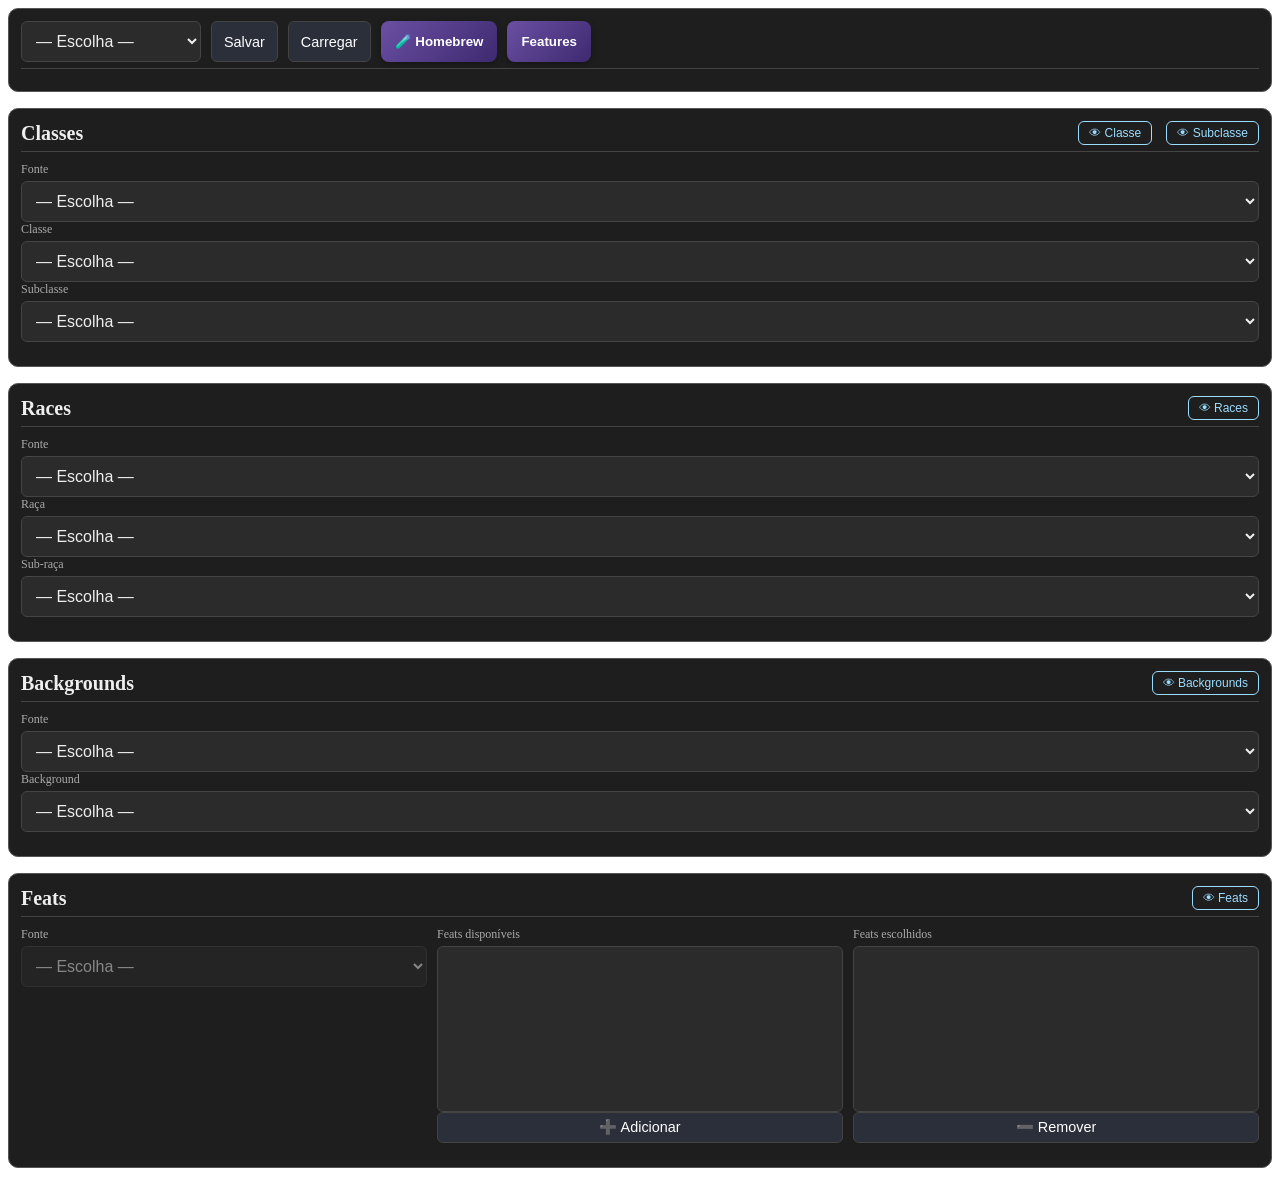
==== commit 18304fd9: "segregation" ====
--- a/index.html
+++ b/index.html
@@ -1,241 +1,33 @@
-﻿<!DOCTYPE html>
+<!DOCTYPE html>
 <html lang="pt-BR">
 <head>
-    <meta charset="UTF-8">
-    <title>Ficha D&D 5e</title>
-    <link rel="stylesheet" href="css/sheet.css">
+  <meta charset="UTF-8">
+  <title>RPG Builder</title>
+  <link rel="stylesheet" href="css/overlay.css">
+  <link rel="stylesheet" href="css/layout.css">
+  <link rel="stylesheet" href="css/buttons.css">
+  <link rel="stylesheet" href="css/featureOverlay.css">
+
 </head>
+<body>
 
 <body>
 
-<form class="charsheet">
+  <!-- HEADER / GLOBAL ACTIONS -->
+  <header id="appHeader"></header>
 
-    <!-- ================= HEADER ================= -->
-    <header>
-        <section class="charname">
-            <label>Nome do Personagem</label>
-            <input placeholder="Thoradin Fireforge">
-        </section>
+  <!-- MAIN CONTENT -->
+  <main id="appMain"></main>
 
-        <section class="misc">
-            <ul>
-                <li><label>Classe & Nível</label><input placeholder="Paladino 2"></li>
-                <li><label>Antecedente</label><input placeholder="Acólito"></li>
-                <li><label>Jogador</label><input placeholder="Player"></li>
-                <li><label>Raça</label><input placeholder="Meio-elfo"></li>
-                <li><label>Alinhamento</label><input placeholder="Leal e Bom"></li>
-                <li><label>XP</label><input placeholder="3240"></li>
-            </ul>
-        </section>
-    </header>
+  <!-- OVERLAYS -->
+  <div id="overlays"></div>
 
-    <!-- ================= MAIN ================= -->
-    <main>
-
-        <!-- ================= ATTRIBUTES ================= -->
-        <section class="attributes-horizontal">
-
-            <!-- FORÇA -->
-            <div class="attribute">
-                <input type="checkbox" class="save-prof">
-                <label>Força</label>
-                <input class="score" placeholder="10">
-                <input class="mod" placeholder="+0">
-
-                <div class="skills">
-                    <label class="skill">
-                        <input type="checkbox"> Atletismo
-                    </label>
-                </div>
-            </div>
-
-            <!-- DESTREZA -->
-            <div class="attribute">
-                <input type="checkbox" class="save-prof">
-                <label>Destreza</label>
-                <input class="score" placeholder="10">
-                <input class="mod" placeholder="+0">
-
-                <div class="skills">
-                    <label class="skill"><input type="checkbox"> Acrobacia</label>
-                    <label class="skill"><input type="checkbox"> Prestidigitação</label>
-                    <label class="skill"><input type="checkbox"> Furtividade</label>
-                </div>
-            </div>
-
-            <!-- CONSTITUIÇÃO -->
-            <div class="attribute">
-                <input type="checkbox" class="save-prof">
-                <label>Constituição</label>
-                <input class="score" placeholder="10">
-                <input class="mod" placeholder="+0">
-                <div class="skills"></div>
-            </div>
-
-            <!-- INTELIGÊNCIA -->
-            <div class="attribute">
-                <input type="checkbox" class="save-prof">
-                <label>Inteligência</label>
-                <input class="score" placeholder="10">
-                <input class="mod" placeholder="+0">
-
-                <div class="skills">
-                    <label class="skill"><input type="checkbox"> Arcanismo</label>
-                    <label class="skill"><input type="checkbox"> História</label>
-                    <label class="skill"><input type="checkbox"> Investigação</label>
-                    <label class="skill"><input type="checkbox"> Natureza</label>
-                    <label class="skill"><input type="checkbox"> Religião</label>
-                </div>
-            </div>
-
-            <!-- SABEDORIA -->
-            <div class="attribute">
-                <input type="checkbox" class="save-prof">
-                <label>Sabedoria</label>
-                <input class="score" placeholder="10">
-                <input class="mod" placeholder="+0">
-
-                <div class="skills">
-                    <label class="skill"><input type="checkbox"> Adestrar Animais</label>
-                    <label class="skill"><input type="checkbox"> Intuição</label>
-                    <label class="skill"><input type="checkbox"> Medicina</label>
-                    <label class="skill"><input type="checkbox"> Percepção</label>
-                    <label class="skill"><input type="checkbox"> Sobrevivência</label>
-                </div>
-            </div>
-
-            <!-- CARISMA -->
-            <div class="attribute">
-                <input type="checkbox" class="save-prof">
-                <label>Carisma</label>
-                <input class="score" placeholder="10">
-                <input class="mod" placeholder="+0">
-
-                <div class="skills">
-                    <label class="skill"><input type="checkbox"> Atuação</label>
-                    <label class="skill"><input type="checkbox"> Enganação</label>
-                    <label class="skill"><input type="checkbox"> Intimidação</label>
-                    <label class="skill"><input type="checkbox"> Persuasão</label>
-                </div>
-            </div>
-
-        </section>
-
-        <!-- ================= COMBAT ================= -->
-        <section class="combat">
-
-            <div class="combat-box prof">
-                <label>Bônus Prof.</label>
-                <input placeholder="+2">
-            </div>
-
-            <div class="combat-box">
-                <label>Iniciativa</label>
-                <input placeholder="+0">
-            </div>
-
-            <div class="combat-box hp">
-                <label>Vida</label>
-                <div class="hp-row">
-                    <div>
-                        <span>Máx</span>
-                        <input placeholder="20">
-                    </div>
-                    <div>
-                        <span>Atual</span>
-                        <input>
-                    </div>
-                    <div>
-                        <span>Temp</span>
-                        <input>
-                    </div>
-                </div>
-            </div>
-
-            <div class="combat-box">
-                <label>CA</label>
-                <input placeholder="10">
-            </div>
-
-            <div class="combat-box">
-                <label>Desloc.</label>
-                <input placeholder="30">
-            </div>
-
-            <div class="combat-box">
-                <label>CD Magia</label>
-                <input placeholder="13">
-            </div>
-
-        </section>
-
-        <section class="death-saves">
-            <div class="death-card">
-                <label>Testes contra a Morte</label>
-
-                <div class="death-columns">
-                    <div class="death-col success">
-                        <span>Sucessos</span>
-                        <label><input type="checkbox"></label>
-                        <label><input type="checkbox"></label>
-                        <label><input type="checkbox"></label>
-                    </div>
-
-                    <div class="death-col failure">
-                        <span>Falhas</span>
-                        <label><input type="checkbox"></label>
-                        <label><input type="checkbox"></label>
-                        <label><input type="checkbox"></label>
-                    </div>
-                </div>
-            </div>
-        </section>
-
-        <section class="attacks">
-            <label>Ataques</label>
-
-            <div class="attacks-box">
-                <!-- Espaço livre para ataques -->
-            </div>
-        </section>
+  <div id="features"></div>
 
 
-        <!-- ================= FEATURES ================= -->
-        <section class="proficiencies">
-            <label>Proficiências</label>
-
-            <div class="prof-grid">
-
-                <div class="prof-block">
-                    <span>Armas</span>
-                    <textarea placeholder="Simples, marciais, espada longa, arco longo..."></textarea>
-                </div>
-
-                <div class="prof-block">
-                    <span>Armaduras</span>
-                    <textarea placeholder="Leves, médias, escudos..."></textarea>
-                </div>
-
-                <div class="prof-block">
-                    <span>Ferramentas</span>
-                    <textarea placeholder="Ferramentas de ladrão, kit de herbalismo..."></textarea>
-                </div>
-
-                <div class="prof-block">
-                    <span>Idiomas</span>
-                    <textarea placeholder="Comum, Élfico, Anão..."></textarea>
-                </div>
-
-                <div class="prof-block full">
-                    <span>Resistências, Imunidades & Outras Proficiências</span>
-                    <textarea placeholder="Resistência a fogo, vantagem contra medo, proficiência em salvaguardas de Sabedoria..."></textarea>
-                </div>
-
-            </div>
-        </section>
-    </main>
-
-</form>
+  <!-- SCRIPTS -->
+  <script type="module" src="js/main.js"></script>
+</body>
 
 </body>
 </html>
--- a/css/overlay.css
+++ b/css/overlay.css
@@ -0,0 +1,84 @@
+/* ===== OVERLAY BASE ===== */
+.overlay {
+  position: fixed;
+  inset: 0;
+  background: rgba(0, 0, 0, 0.65);
+  display: flex;
+  align-items: center;
+  justify-content: center;
+  z-index: 999;
+}
+
+/* Escondido */
+.overlay.hidden {
+  display: none;
+}
+
+/* ===== CONTEÚDO ===== */
+.overlay-content {
+  background: #1e1e1e;
+  color: #e0e0e0;
+  width: 90%;
+  max-width: 700px;
+  max-height: 85vh;
+  padding: 20px;
+  border-radius: 10px;
+  overflow-y: auto;
+  position: relative;
+}
+
+/* ===== BOTÃO FECHAR ===== */
+.overlay-close {
+  position: absolute;
+  top: 10px;
+  right: 10px;
+  background: none;
+  border: none;
+  color: #aaa;
+  font-size: 1.4rem;
+  cursor: pointer;
+}
+
+.overlay-close:hover {
+  color: #fff;
+}
+
+/* ===== TÍTULO ===== */
+#overlayTitle {
+  margin-top: 0;
+  border-bottom: 1px solid #444;
+  padding-bottom: 6px;
+}
+
+/* ===== MOBILE ===== */
+@media (max-width: 600px) {
+  .overlay-content {
+    width: 95%;
+    max-height: 90vh;
+    padding: 16px;
+  }
+}
+
+.class-feature {
+  border: 1px solid #ccc;
+  border-radius: 6px;
+  padding: 6px 8px;
+  margin-bottom: 8px;
+  background: #274154;
+}
+
+.class-feature-title {
+  font-weight: bold;
+  cursor: pointer;
+  list-style: none;
+}
+
+.class-feature[open] {
+  background: #363330;
+}
+
+.class-feature-body {
+  margin-top: 6px;
+  font-size: 0.9rem;
+  line-height: 1.4;
+}
--- a/css/layout.css
+++ b/css/layout.css
@@ -0,0 +1,131 @@
+/* ===============================
+   PAINÉIS
+================================ */
+
+.panel {
+  border: 1px solid #555;
+  border-radius: 10px;
+  padding: 12px;
+  margin-bottom: 16px;
+  background: #1e1e1e;
+  color: #eee;
+}
+
+/* ===============================
+   TÍTULOS
+================================ */
+
+.panel-title {
+  margin: 0 0 10px;
+  font-size: 1.1rem;
+  border-bottom: 1px solid #444;
+  padding-bottom: 6px;
+}
+
+/* Linha do título (mobile first) */
+.panel-title-row {
+  display: flex;
+  flex-direction: column;
+  align-items: stretch;
+  gap: 8px;
+}
+
+/* ===============================
+   CONTROLES / CAMPOS
+================================ */
+
+.class-controls {
+  display: flex;
+  flex-direction: column;
+  gap: 10px;
+}
+
+.field {
+  display: flex;
+  flex-direction: column;
+}
+
+.field label {
+  font-size: 0.75rem;
+  color: #aaa;
+  margin-bottom: 4px;
+}
+
+/* Selects */
+.field select {
+  font-size: 1rem;
+  padding: 10px;
+  background: #2b2b2b;
+  color: #eee;
+  border: 1px solid #444;
+  border-radius: 6px;
+}
+
+select:disabled {
+  opacity: 0.5;
+  cursor: not-allowed;
+}
+
+select:focus {
+  outline: none;
+  border-color: #9cdcfe;
+}
+
+/* ===============================
+   ÁREA DE INFO
+================================ */
+
+.class-info {
+  margin-top: 12px;
+  font-size: 0.95rem;
+  line-height: 1.5;
+}
+
+/* ===============================
+   AÇÕES DO PAINEL
+================================ */
+
+.panel-actions {
+  display: flex;
+  flex-direction: column;
+  gap: 6px;
+}
+
+.panel-actions button {
+  width: 100%;
+}
+
+/* ===============================
+   RESPONSIVO
+================================ */
+
+@media (min-width: 768px) {
+
+  .class-controls {
+    flex-direction: row;
+    flex-wrap: wrap;
+  }
+
+  .field {
+    min-width: 180px;
+    flex: 1;
+  }
+
+  .panel-title {
+    font-size: 1.25rem;
+  }
+
+  .panel-title-row {
+    flex-direction: row;
+    align-items: center;
+    justify-content: space-between;
+  }
+
+  .panel-actions {
+    flex-direction: row;
+  }
+
+  .panel-actions button {
+    width: auto;
+  }
+}
--- a/css/buttons.css
+++ b/css/buttons.css
@@ -0,0 +1,84 @@
+/* ===============================
+   BOTÃO VIEW (detalhes)
+================================ */
+
+.btn-view {
+  background: transparent;
+  color: #9cdcfe;
+  border: 1px solid #9cdcfe;
+  border-radius: 6px;
+  padding: 4px 10px;
+  font-size: 0.75rem;
+  cursor: pointer;
+  margin-left: 8px;
+  transition: all 0.2s ease;
+}
+
+.btn-view:hover {
+  background: #9cdcfe;
+  color: #1e1e1e;
+}
+
+.btn-view:disabled {
+  opacity: 0.4;
+  cursor: not-allowed;
+}
+
+/* ===============================
+   BOTÃO PRIMÁRIO
+================================ */
+
+.btn-primary {
+  background: #2b2f3a;
+  color: #fff;
+  border: 1px solid #444;
+  border-radius: 6px;
+  padding: 6px 12px;
+  font-size: 0.9rem;
+  cursor: pointer;
+  transition: background 0.15s ease, transform 0.05s ease;
+}
+
+.btn-primary:hover {
+  background: #3a3f4f;
+}
+
+.btn-primary:active {
+  transform: translateY(1px);
+}
+
+/* ===============================
+   BOTÃO HOMEBREW
+================================ */
+
+.btn-homebrew {
+  background: linear-gradient(135deg, #6b4fa3, #3e2a70);
+  color: #fff;
+  border: none;
+  border-radius: 8px;
+  padding: 8px 14px;
+  font-weight: 600;
+  cursor: pointer;
+  box-shadow: 0 2px 6px rgba(0,0,0,0.3);
+  transition: filter 0.2s ease, transform 0.05s ease;
+}
+
+.btn-homebrew:hover {
+  filter: brightness(1.15);
+}
+
+.btn-homebrew:active {
+  transform: translateY(1px);
+}
+
+/* ===============================
+   MOBILE BOOST
+================================ */
+
+@media (max-width: 767px) {
+  .btn-primary,
+  .btn-homebrew {
+    padding: 10px 14px;
+    font-size: 1rem;
+  }
+}
--- a/css/featureOverlay.css
+++ b/css/featureOverlay.css
@@ -0,0 +1,71 @@
+.feature-grid {
+  display: grid;
+  grid-template-columns: repeat(3, 1fr);
+  gap: 16px;
+  margin-top: 12px;
+}
+
+.feature-column {
+  background: #1e1e1e;
+  padding: 12px;
+  border-radius: 8px;
+  border: 1px solid #333;
+  box-shadow: inset 0 0 0 1px rgba(255,255,255,0.02);
+}
+
+.feature-list {
+  list-style: none;
+  padding: 0;
+  margin: 0;
+}
+
+.feature-list li {
+  padding: 6px 8px;
+  margin-bottom: 6px;
+  cursor: pointer;
+  border-radius: 6px;
+  border: 1px solid #444;
+  background: #252525;
+  transition: background 0.15s, border-color 0.15s;
+}
+
+.feature-list li:hover {
+  background: #2c2c2c;
+  border-color: #555;
+}
+
+.feature-list li.selected {
+  background: #3b5cff;
+  border-color: #3b5cff;
+  color: white;
+}
+
+.feature-item {
+  padding: 6px 8px;
+  margin-bottom: 6px;
+  border-radius: 6px;
+  border: 1px solid #444;
+  background: #252525;
+  cursor: pointer;
+  user-select: none;
+  transition: background 0.15s, border-color 0.15s;
+}
+
+.feature-item:hover {
+  background: #2c2c2c;
+  border-color: #555;
+}
+
+.feature-item.selected {
+  background: #3b5cff;
+  border-color: #3b5cff;
+  color: white;
+}
+
+.feature-column h3 {
+  margin-top: 0;
+  margin-bottom: 8px;
+  padding-bottom: 4px;
+  border-bottom: 1px solid #444;
+  font-size: 1rem;
+}
